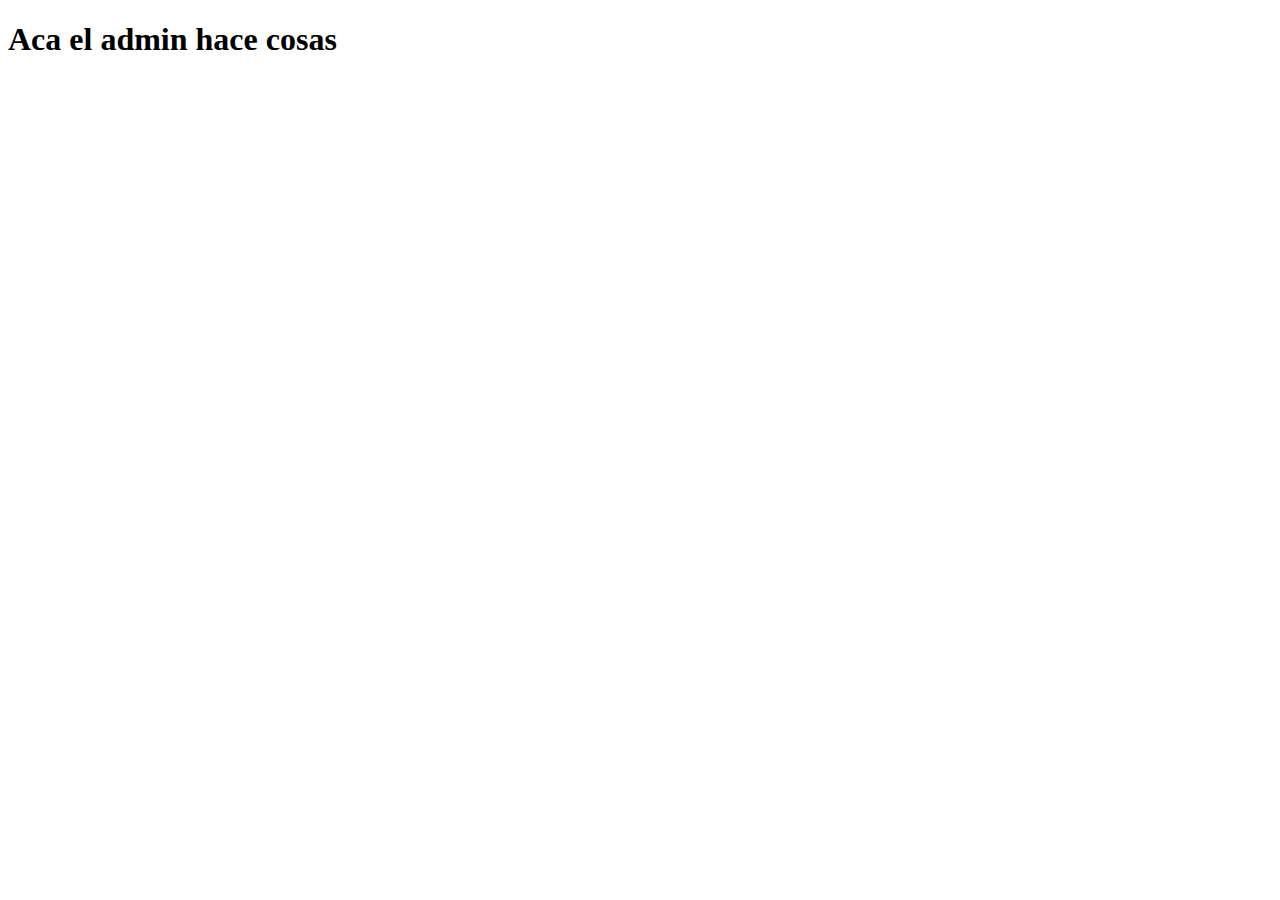
==== action_admin/index.html @ 704bd183 "V2" ====
<!DOCTYPE html>
<html lang="en">
<head>
    <meta charset="UTF-8">
    <meta http-equiv="X-UA-Compatible" content="IE=edge">
    <meta name="viewport" content="width=device-width, initial-scale=1.0">
    <title>Document</title>
</head>
<body>
    <h1>Aca el admin hace cosas</h1>
</body>
</html>
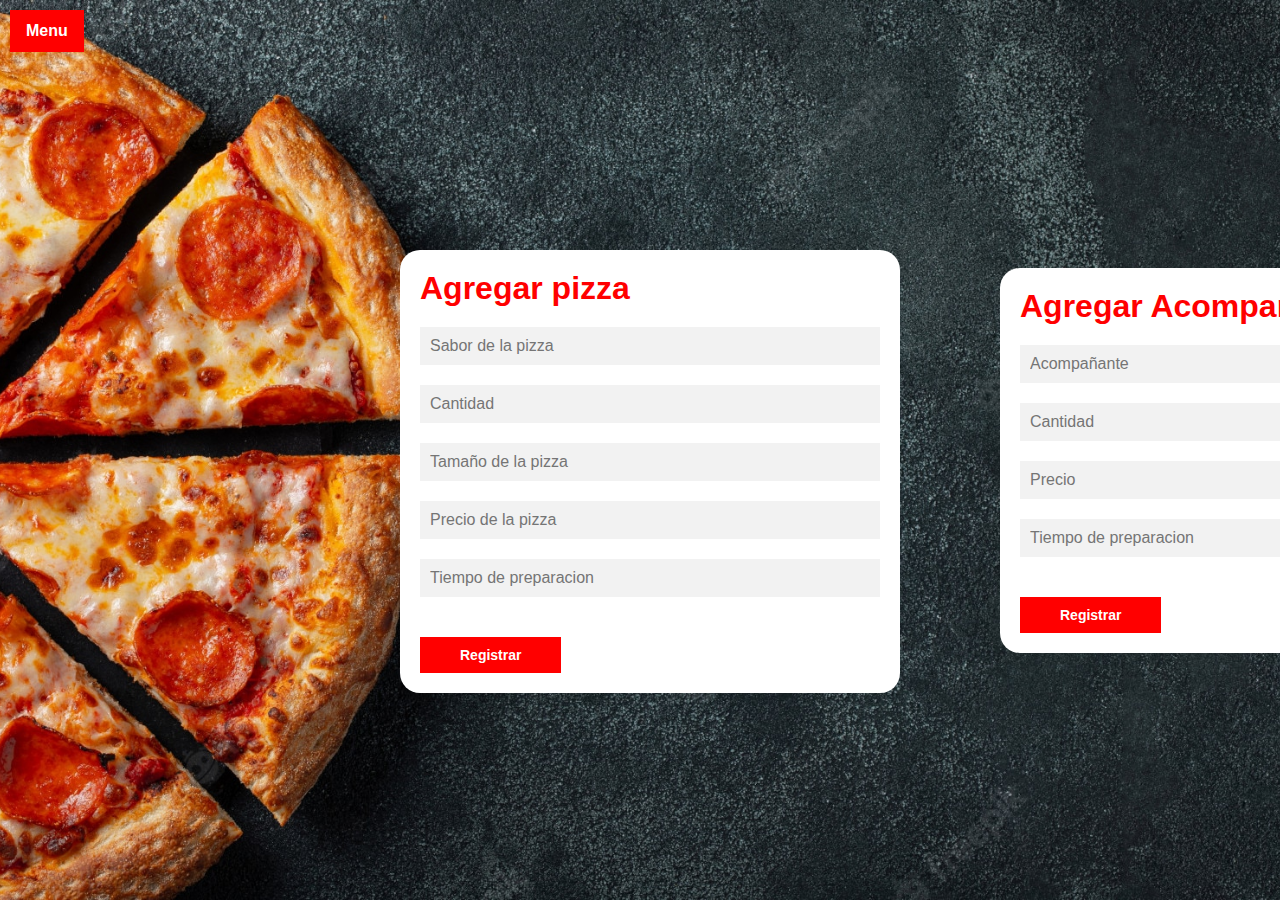
==== commit ec6ad41b: "3V" ====
--- a/action_admin/index.html
+++ b/action_admin/index.html
@@ -1,12 +1,57 @@
 <!DOCTYPE html>
 <html lang="en">
+
 <head>
     <meta charset="UTF-8">
     <meta http-equiv="X-UA-Compatible" content="IE=edge">
     <meta name="viewport" content="width=device-width, initial-scale=1.0">
-    <title>Document</title>
+    <link rel="stylesheet" href="style.css">
+    <link rel="stylesheet" href="var.css">
+    <link rel="icon" href="../img/pizzaico.ico">
+    <title>Panel de control</title>
 </head>
+
 <body>
-    <h1>Aca el admin hace cosas</h1>
+
+    <input type="checkbox" class="toggle-check" id="toggle" hidden>
+    <label class="toggle" for="toggle">Menu</label>
+    <div class="container-menu">
+        <nav class="menu">
+            <a href="../register_login/register_login.html" class="item">Cerrar sesion</a>
+        </nav>
+    </div>
+
+    <main>
+        <div class="registrar_pizza">
+            <div>
+                <h1 class="titulo">Agregar pizza</h1>
+                <form action="../DataBase/products/registrarPizza.php" method="POST" class="formulario_pizza">
+                    <input class="controls" type="text" name="tipo_pizza" id="tipo_pizza" placeholder="Sabor de la pizza">
+                    <input class="controls" type="text" name="cantidad" id="cantidad" placeholder="Cantidad">
+                    <input class="controls" type="text" name="tamanio" id="tamanio" placeholder="Tamaño de la pizza">
+                    <input class="controls" type="text" name="precio" id="precio" placeholder="Precio de la pizza">
+                    <input class="controls" type="text" name="tiempo_preparacion" id="tiempo_preparacion" placeholder="Tiempo de preparacion">
+                    <button>Registrar</button>
+                </form>
+            </div>
+        </div>
+
+        <div class="registrar_acompanantes">
+            <div>
+                <h1 class="titulo">Agregar Acompañantes</h1>
+                <form action="../DataBase/products/registrarAcompaniante.php" method="POST" class="formulario_acompanantes">
+                    <input class="controls" type="text" name="acompaniantes" id="acompaniantes" placeholder="Acompañante">
+                    <input class="controls" type="text" name="cantidad" id="cantidad" placeholder="Cantidad">
+                    <input class="controls" type="text" name="precio" id="tamanio" placeholder="Precio">
+                    <input class="controls" type="text" name="tiempo_preparacion" id="tiempo_preparacion" placeholder="Tiempo de preparacion">
+                    <button>Registrar</button>
+                </form>
+
+            </div>
+        </div>
+    </main>
+
+
 </body>
+
 </html>--- a/action_admin/style.css
+++ b/action_admin/style.css
@@ -0,0 +1,104 @@
+* {
+    margin: 0;
+    padding: 0;
+    box-sizing: border-box;
+    text-decoration: none;
+    font-family: 'Roboto', sans-serif;
+}
+
+body {
+    background-image: url(../img/pizza.jpg);
+    background-size: cover;
+    background-repeat: no-repeat;
+    background-position: center;
+    background-attachment: fixed;
+}
+
+main {
+    width: 100%;
+    padding: 20px;
+    margin: auto;
+    margin-top: 100px;
+}
+
+.registrar_pizza {
+    display: flex;
+    width: 100%;
+    max-width: 500px;
+    top: 250px;
+    left: 400px;
+    padding: 20px 20px;
+    background: white;
+    position: absolute;
+    border-radius: 20px;
+}
+
+.registrar_pizza form button {
+    padding: 10px 40px;
+    margin-top: 40px;
+    border: none;
+    font-size: 14px;
+    background: red;
+    font-weight: 600;
+    cursor: pointer;
+    color: white;
+    outline: none;
+}
+
+.registrar_pizza form input {
+    width: 100%;
+    margin-top: 20px;
+    padding: 10px;
+    border: none;
+    background: #F2F2F2;
+    font-size: 16px;
+    outline: none;
+}
+
+.titulo {
+    color: red;
+}
+
+.formulario_pizza {
+    opacity: 1;
+    display: block;
+}
+
+.registrar_acompanantes {
+    display: flex;
+    width: 100%;
+    max-width: 500px;
+    top: 268px;
+    left: 1000px;
+    padding: 20px 20px;
+    background: white;
+    position: absolute;
+    border-radius: 20px;
+}
+
+.registrar_acompanantes form button {
+    padding: 10px 40px;
+    margin-top: 40px;
+    border: none;
+    font-size: 14px;
+    background: red;
+    font-weight: 600;
+    cursor: pointer;
+    color: white;
+    outline: none;
+}
+
+.registrar_acompanantes form input {
+    width: 100%;
+    margin-top: 20px;
+    padding: 10px;
+    border: none;
+    background: #F2F2F2;
+    font-size: 16px;
+    outline: none;
+}
+
+.formulario_acompanantes {
+    opacity: 1;
+    display: block;
+}--- a/action_admin/var.css
+++ b/action_admin/var.css
@@ -0,0 +1,75 @@
+* {
+    margin: 0;
+    padding: 0;
+    box-sizing: border-box;
+    font-family: sans-serif;
+}
+
+.container-menu {
+    float: left;
+    max-width: 0px;
+    width: 100%;
+    height: 100vh;
+    overflow: hidden;
+    transition: 300ms;
+}
+
+.menu {
+    display: flex;
+    flex-direction: column;
+    padding: 20px;
+    background: #fd4646b9;
+    height: 100%;
+}
+
+.item {
+    display: block;
+    color: #fff;
+    font-size: 18px;
+    text-decoration: none;
+    font-weight: 600;
+    margin-bottom: 20px;
+    position: relative;
+    transform: translateX(-30px);
+    opacity: 0;
+    transition: all 300ms;
+}
+
+.item:before {
+    content: '';
+    position: absolute;
+    left: -20px;
+    width: 0px;
+    height: 100%;
+    background: red;
+    transition: all 300ms;
+}
+
+.item:hover:before {
+    width: 6px;
+}
+
+.toggle {
+    display: inline-block;
+    margin: 10px;
+    padding: 12px 16px;
+    font-weight: 600;
+    background: red;
+    color: #fff;
+    cursor: pointer;
+    transition: opacity 300ms;
+}
+
+.toggle:hover {
+    opacity: 0.8;
+}
+
+.toggle-check:checked~.container-menu {
+    max-width: 220px;
+}
+
+.toggle-check:checked~.container-menu .item {
+    opacity: 1;
+    transition-delay: 200ms;
+    transform: translateX(0);
+}